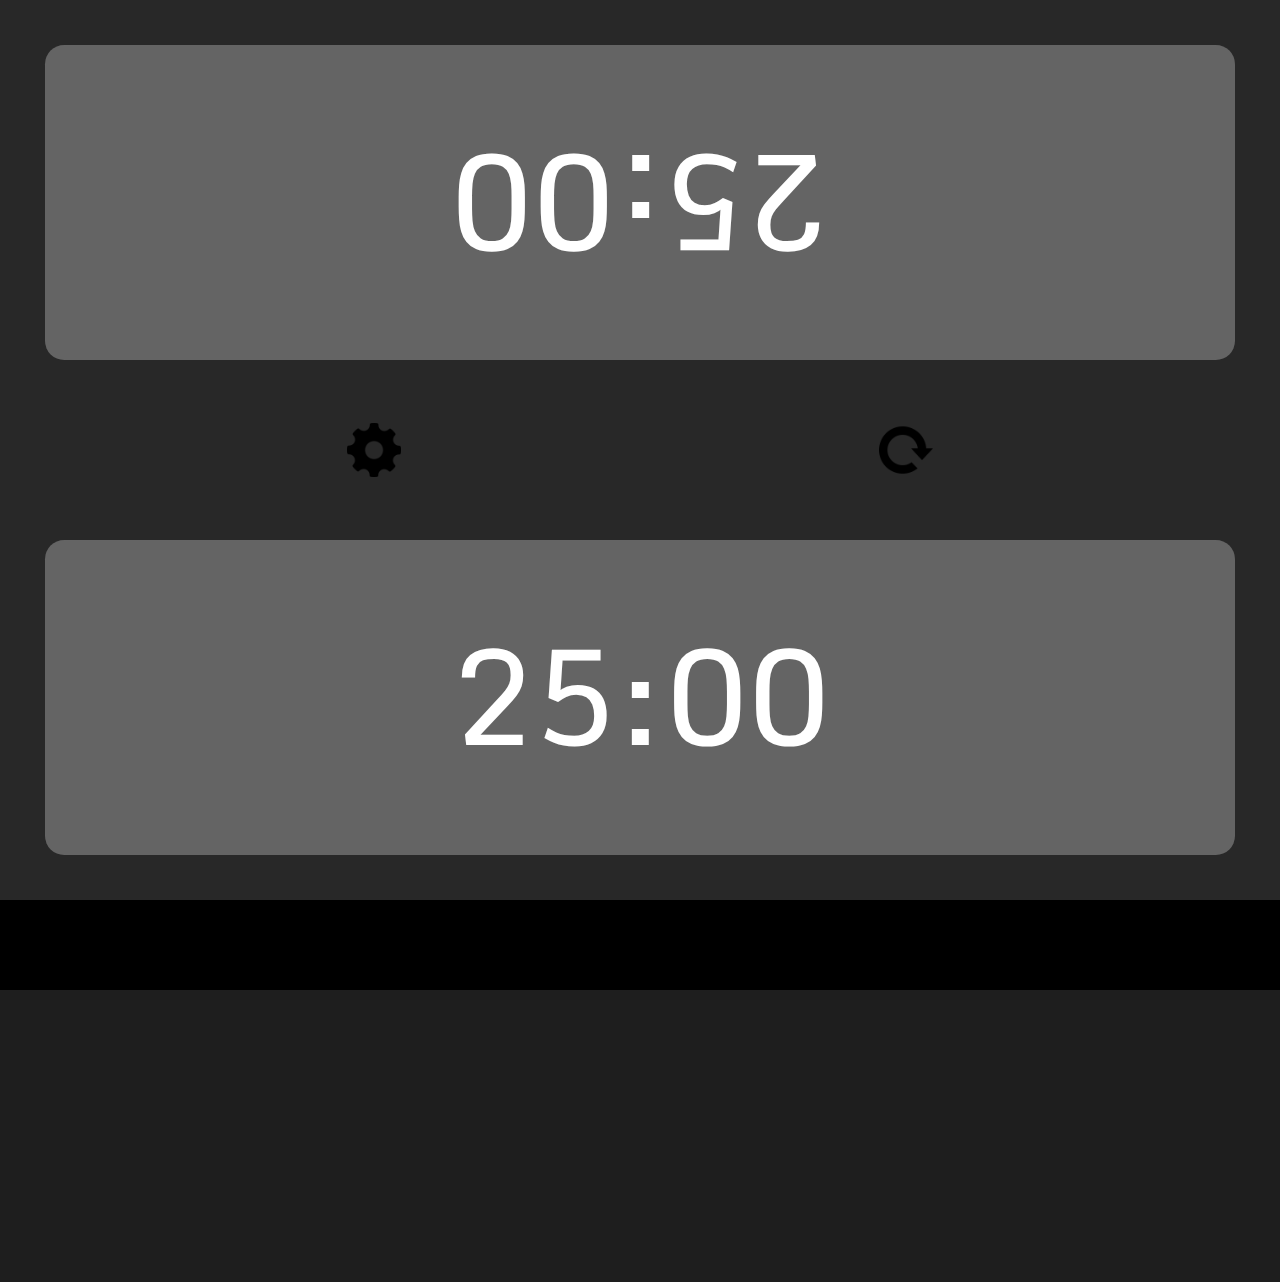
==== www/index.html @ 9bd768b3 "test" ====
<!DOCTYPE html>
<!--
 
-->
<html>
    <head>
        <meta charset="utf-8" />
        <meta name="format-detection" content="telephone=no" />
        <meta name="msapplication-tap-highlight" content="no" />
        <!-- WARNING: for iOS 7, remove the width=device-width and height=device-height attributes. See https://issues.apache.org/jira/browse/CB-4323 -->
        <meta name="viewport" content="user-scalable=no, initial-scale=1, maximum-scale=1, minimum-scale=1, width=device-width, height=device-height, target-densitydpi=device-dpi" />
        
        <!-- Fonts -->
        <link href='css/fonts.css' rel='stylesheet' type='text/css' />
        
        <!-- Stylesheets -->
        <link rel="stylesheet" type="text/css" href="css/index.css" />
        
        <!-- Jquery -->
        <script src="js/jquery-1.11.1.js"></script>
        <script src="js/jquery-ui-1.11.4.js"></script>

        <title>TSDC: Draft Registrator</title>
        
        <title>Slanfans testing</title>
    </head>
    <body>
        
        <input type="hidden" id="card-id" />
        
        <div class="start-input">
            <div class="data players">
                <p>Number of players?</p>
                <table>
                    <tbody>
                        <tr>
                            <td>
                                <div class="btn Minus">-</div>
                            </td>
                            <td>
                                <div class="number" id="settingPlayers">8</div>
                            </td>
                            <td>
                                <div class="btn Plus">+</div>
                            </td>
                        </tr>
                    </tbody>
                </table>
            </div>
            <div class="data boosters">
                <p>Number of booster?</p>
                <table>
                    <tbody>
                        <tr>
                            <td>
                                <div class="btn Minus">-</div>
                            </td>
                            <td>
                                <div class="number" id="settingPacks">3</div>
                            </td>
                            <td>
                                <div class="btn Plus">+</div>
                            </td>
                        </tr>
                    </tbody>
                </table>
            </div>
            <div class="data cards">
                <p>Number of card in boosters?</p>
                <table>
                    <tbody>
                        <tr>
                            <td>
                                <div class="btn Minus">-</div>
                            </td>
                            <td>
                                <div class="number" id="settingCards">15</div>
                            </td>
                            <td>
                                <div class="btn Plus">+</div>
                            </td>
                        </tr>
                    </tbody>
                </table>
            </div>
            <div class="data start">
                <div id="btnStart">start registration</div> 
            </div>
        </div>
        
        <div class="action-container">
            <div class="action-left">
                
            </div>
            <div class="action-middle">
                <div class="btnAction">
                    <img src="img/icon-view.png" />
                    <p>
                        current pack
                    </p>
                </div>
                <div class="btnAction">
                    <img src="img/icon-list.png" />
                    <p>
                        earlier packs
                    </p>
                </div>
                <div class="btnAction">
                    <img src="img/icon-new.png" />
                    <p>
                        new draft
                    </p>
                </div>
                <div class="btnAction">
                    <img src="img/icon-history.png" />
                    <p>
                        history
                    </p>
                </div>
                <div class="btnAction">
                    <img src="img/icon-home.png" />
                    <p>
                        home
                    </p>
                </div>
            </div>
            <div class="action-right">
                
            </div>
        </div>
        <div class="info-container">
            <div class="pick-info" id="pick-info">Pack 1 - Card 1</div>
            <div class="card-number-viewer" id="card-number"># 000</div>
            <div class="auto-card-name" id="card-name">Please enter card id</div>
        </div>
        
        <div class="keypad-container">
            <table class="keypad">
                <tr>
                    <td class="numpad">1</td>
                    <td class="numpad">2</td>
                    <td class="numpad">3</td>
                </tr>
                <tr>
                    <td class="numpad">4</td>
                    <td class="numpad">5</td>
                    <td class="numpad">6</td>
                </tr>
                <tr>
                    <td class="numpad">7</td>
                    <td class="numpad">8</td>
                    <td class="numpad">9</td>
                </tr>
                <tr>
                    <td class="clear">cl</td>
                    <td class="numpad">0</td>
                    <td class="add">add</td>
                </tr>
            </table>
        </div>
      
        <div class="booster-viewer">
          <div class="booster-header" id="booster-header"></div>
          <div class="card-list-container">
              <ol class="card-list" id="booster">
                  
              </ol>
          </div>
        </div>
      
        <div class="output-container">
          <table id="output-table" width="100%">
              <tbody>
                  <tr class="header">
                      <td>Pack</td>
                      <td>Card</td>
                      <td>ID</td>
                      <td>Name</td>
                      <td>Picked</td>
                  </tr>
              </tbody>
          </table>
        </div>
        
        <div class="app">
            <div class="btnChessClock Flipped">
                <p>
                    <span class="m">25</span>:<span class="s">00</span>
                </p>
            </div>
            <div class="menuChessClock">
                <img src="img/icon-settings.png" data-action="settings" />
                <img src="img/icon-pause.png" data-action="pause" class="btnHidden" id="btnPause" />
                <img src="img/icon-reset.png" data-action="reset" />
            </div>
            <div class="btnChessClock">
                <p>
                    <span class="m">25</span>:<span class="s">00</span>
                </p>
            </div>
        </div>
        
        
        
        <!-- NOTHING BELOW THIS LINE! -->
        <script type="text/javascript" src="phonegap.js"></script>
        <!--<script type="text/javascript" src="js/scripts.js"></script>-->
        <script type="text/javascript" src="js/appChessClock.js"></script>
    </body>
</html>
---- www/css/fonts.css ----
@font-face {
    font-family: "Inconsolata-Bold";
    src: url(fonts/Inconsolata-Bold.ttf);
    
    font-family: "Inconsolata-Regular";
    src: url(fonts/Inconsolata-Regular.ttf);
    
    font-family: "Monda-Bold";
    src: url(fonts/Monda-Bold.ttf);
    
}
---- www/css/index.css ----
@import url(http://fonts.googleapis.com/css?family=Playfair+Display|Poiret+One|Monda|Ubuntu+Condensed|Inconsolata|Pathway+Gothic+One|Voltaire|Montserrat|Roboto+Condensed);
/* 
http://www.google.com/fonts#UsePlace:use/Collection:Playfair+Display|Poiret+One|Monda|Ubuntu+Condensed|Inconsolata|Pathway+Gothic+One|Voltaire|Montserrat|Roboto+Condensed
*/
body {
    -webkit-touch-callout: none;                /* prevent callout to copy image, etc when tap to hold */
    -webkit-text-size-adjust: none;             /* prevent webkit from resizing text to fit */
    -webkit-user-select: none;                  /* prevent copy paste, to allow, change 'none' to 'text' */
    
    background-image: url('../img/bg_brown.jpg');
    -webkit-background-size: cover;
    -moz-background-size: cover;
    -o-background-size: cover;
    background-size: cover;
    overflow: hidden;
}
.app {
    position: fixed;
    top: 0;
    left: 0;
    bottom: 0;
    right: 0;
    background-color: rgba(40,40,40,1);
    text-transform: uppercase;
    font-size: 3vh;
    color: white;
    text-align: center;
    font-family: Monda;
}
.start-input {
    position: fixed;
    top: 0;
    left: 0;
    bottom: 0;
    right: 0;
    background-color: rgba(0,0,0,0.6);
    text-transform: uppercase;
    font-size: 3vh;
    color: white;
    text-align: center;
    font-family: Monda;
}
.start-input .data {
    height: 20vh;
    width: 100vw;
    margin-top: 5vh;
}
.start-input table {
    width: 90vw;
    margin-left: 5vw;
    margin-right: 5vw;
}
.btn {
    height: 10vh;
    width: 30vw;
    background-color: rgba(200,200,200,0.5);
    border: 1px solid rgba(0,0,0,0.4);
    line-height: 8vh;
    font-size: 12vh;
    color: black;
}
.btn:active {
    background-color: rgba(0,0,0,0.5);
    color: white;
}
.start-input table td {
    width: 30vw;
}

.number {
    height: 10vh;
    width: 30vw;   
    line-height: 10vh;
    font-size: 8vh;
}
#btnStart {
    height: 15vh;
    width: 80vw;
    margin-left: 10vw;
    margin-right: 10vw;
    background-color: rgba(20,100,20,0.4);
    line-height: 15vh;
    border: 1px solid rgba(10,50,10,0.8);
}
#btnStart:active {
    background-color: rgba(20,100,20,0.6);
}

.info-container {
    position: fixed;
    top: -15vh;
    left: 0;
    right: 0;
    height: 15vh;
    overflow: hidden;
}
.pick-info {
    font-family: Voltaire;
    position: absolute;
    top: 0;
    left: 0;
    right: 0;
    height: 5vh;
    display: inline-block;
    width: 100%;
    text-transform: uppercase;
    text-align: center;
    line-height: 6vh;
    font-size: 3vh;
    color: white;
    background-color: rgba(0,0,0,0.4);
}
.card-number-viewer {
    font-family: Monda;
    position: absolute;
    left: 0;
    right: 0;
    top: 5vh;
    height: 5vh;
    display: inline-block;
    width: 100vw;
    text-transform: uppercase;
    text-align: center;
    line-height: 5vh;
    font-size: 3vh;
    color: white;
    background-color: rgba(0,0,0,0.4);
}
.auto-card-name {
    font-family: Voltaire;
    position: absolute;
    left: 0;
    right: 0;
    top: 10vh;
    height: 5vh;
    display: inline-block;
    width: 100vw;
    text-transform: uppercase;
    text-align: center;
    line-height: 5vh;
    font-size: 3vh;
    color: white;
    background-color: rgba(0,0,0,0.4);
}
.keypad-container {
    position: absolute;
    left: 0;
    right: 0;
    top: 100vh;
    bottom: 0;
    background-color: rgba(0,0,0,0.4);
}
.keypad {
    font-family: Monda;
    margin-left: 5vw;
    margin-right: 5vw;
    margin-top: 5vw;
    margin-bottom: 5vw;
    width: 90vw;
    border-spacing: 2px;
}
.keypad td {
    background-color: rgba(200,200,200,0.5);
    cursor: pointer;
    font-size: 5vh;
    border: 1px solid rgba(0,0,0,0.4);
    text-align: center;
    text-transform: uppercase;
    width: 30vw;
}
.keypad td:active {
    background-color: rgba(0,0,0,0.5);
    color: white;
}
.keypad .clear {
    background-color: rgba(255,200,200,0.7);
    font-weight: 800;
}
.keypad .add {
    background-color: rgba(200,255,200,0.7);
    font-weight: 800;
}
.booster-viewer {
    position: fixed;
    z-index: 10;
    top: 100%;
    left: 0;
    right: 0;
    height: 100vh;
    background-color: black;
    background-color: rgba(30,30,30,1);
}
.booster-header {
    position: absolute;
    top: 0;
    left: 0;
    right: 0;
    height: 10vh;
    background-color: black;
    color: white;
    font-family: Voltaire;
    font-size: 5vh;
    line-height: 10vh;
    text-align: center;
}
.card-list-container {
    position: absolute;
    left: 0;
    right: 0;
    top: 10vh;
    bottom: 0;
    height: auto;
    margin-left: 5vw;
    margin-right: 5vw;
    overflow: scroll;
}
.card-list {
    padding: 0;
    color: white;
}
.card-list li {
    display: inline-block;
    position: relative;
    width: 90vw;
    height: 6vh;
    text-align: left;
    line-height: 8vh;
    border-bottom: 1px solid rgba(255,255,255,0.4);
    margin-bottom: 2px;
    text-transform: uppercase;
    font-size: 2.5vh;
}
.pick-selector {
    text-transform: uppercase;
    position: absolute;
    font-size: 2vh;
    float: right;
    background-color: green;
    background-color: rgba(50,100,50,1);
    border-radius: 5px;
    color: white;
    top: 0.5vh;
    right: 0.5vh;
    bottom: 0.5vh;
    line-height: 4.5vh;
    padding: 0.5vh;
}
.output-container {
    position: fixed;
    z-index: 1000;
    top: 0;
    bottom: 0;
    left: 0;
    right: 0;
    background-color: white;
    color: black;
    display: none;
}
table {
    border-spacing: 0;
}
.header {
    font-size: 3vh;
    font-family: Monda;
}
.header td {
    background-color: black;
    color: white;
}
.even td {
    font-size: 2vh;
    font-family: Monda;
    background-color: rgba(200,200,200,1);
    border-bottom: 1px solid #666666;
}
.odd td {
    font-size: 2vh;
    font-family: Monda;
    border-bottom: 1px solid #666666;
}

.action-container {
    display: none;
    position: absolute;
    top: 17.5vh;
    left: 0;
    right: 0;
    height: 25vh;
    background-color: rgba(0,0,0,0.2);
    border-top: solid 0.2vh rgba(0,0,0,0.1);
    border-bottom: solid 0.2vh rgba(255,255,255,0.1);
}
.action-right {
    background-image: url('../img/icon-right.png');
    float: right;
    width: 20vw;
    height: 15vh;
    background-size: cover;
    position: relative;
    display: inline-block;
    margin-top: 5vh;
    margin-right: 2vw;
    opacity: 0.1;
}
.action-left {
    background-image: url('../img/icon-left.png');
    float: left;
    width: 20vw;
    height: 15vh;
    background-size: cover;
    position: relative;
    display: inline-block;
    margin-top: 5vh;
    margin-left: -4.7vw;
    opacity: 0.1;
}
.action-middle {
    position: absolute;
    left: 0;
    right: 0;
    height: 25vh;
    white-space: nowrap;
    overflow-y: hidden;
    overflow-x: scroll;
    -webkit-overflow-scrolling: touch;
}
.btnAction {
    display: inline-block;
    height: 25vh;
    width: 100vw;
    text-align: center;
    margin-right: -60vw;
}
.btnAction img {
    width: 16vw;
    padding: 5vh;
    -webkit-filter: drop-shadow(0px 0px 20px rgba(255,255,255,1));
    filter: url(shadow.svg#drop-shadow);
    opacity: 0.5;
}
.btnAction p {
  text-transform: uppercase;
  font-family: Monda;
  margin-top: -3vh;
  opacity: 0.5;
}
.action-middle::-webkit-scrollbar { 
    display: none; 
}






.btnChessClock {
    background-color: rgba(100,100,100,1);
    position: relative;
    margin: 5vh;
    border-radius: 1.5vw;
    height: 35vh;
    cursor: pointer;
}

.btnChessClock p {
    position: absolute;
    width: 100%;
    height: 80%;
    text-align: center;
    font-size: 15vh;
    margin: 0;
    line-height: 34vh;
}
.Flipped {
    -webkit-transform: rotate(180deg);     /* Chrome and other webkit browsers */
    -moz-transform: rotate(180deg);        /* FF */
    -o-transform: rotate(180deg);          /* Opera */
    -ms-transform: rotate(180deg);         /* IE9 */
    transform: rotate(180deg);             /* W3C compliant browsers */

}

.menuChessClock {
    position: relative;
    height: 10vh;
}

.menuChessClock img {
    height: 6vh;
    margin-left: 8vw;
    margin-right: 8vw;
    margin-top: 2vh;
    margin-bottom: 2vh;
}

.menuChessClock img:active {
    -webkit-mask-image:-webkit-linear-gradient(top, rgba(0, 0, 0,.4), rgba(0, 0, 0,.4));
}

.btnHidden {
    -webkit-mask-image:-webkit-linear-gradient(top, rgba(0, 0, 0,.0), rgba(0, 0, 0,.0));
}
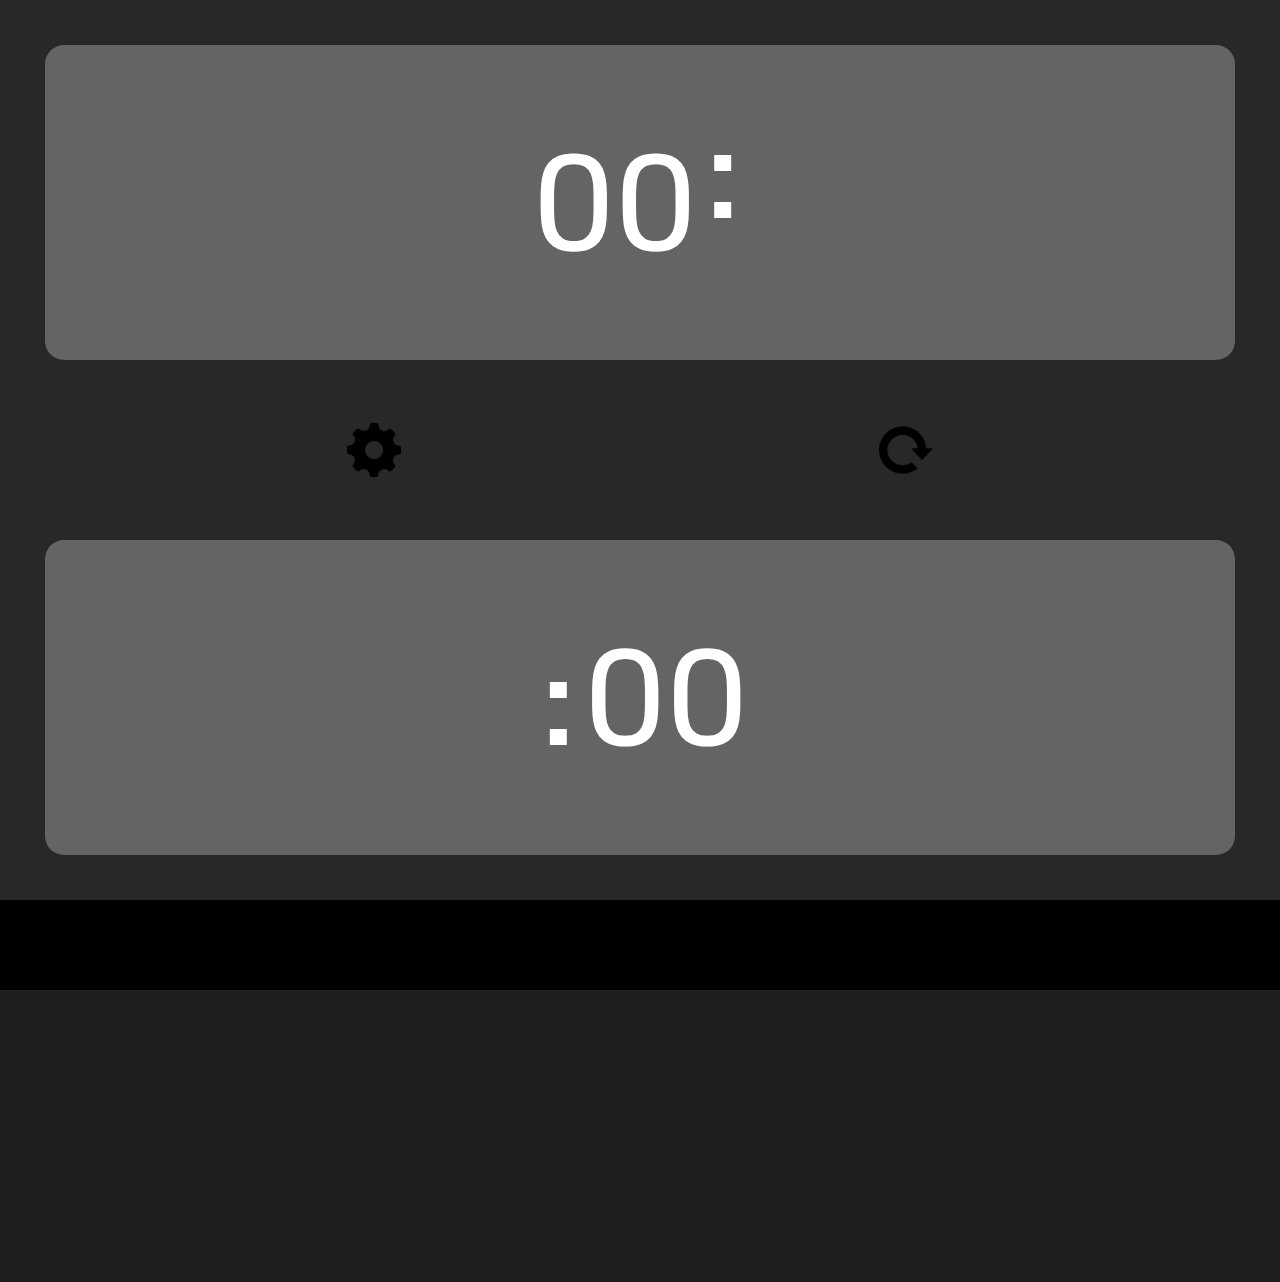
==== commit 806fb19a: "Update" ====
--- a/www/index.html
+++ b/www/index.html
@@ -182,10 +182,10 @@
           </table>
         </div>
         
-        <div class="app">
-            <div class="btnChessClock Flipped">
+        <div class="app" id="chessClock">
+            <div class="btnChessClock btnActive Flipped">
                 <p>
-                    <span class="m">25</span>:<span class="s">00</span>
+                    <span class="m" id="mins">25</span>:<span class="s" id="secs">00</span>
                 </p>
             </div>
             <div class="menuChessClock">
@@ -193,10 +193,21 @@
                 <img src="img/icon-pause.png" data-action="pause" class="btnHidden" id="btnPause" />
                 <img src="img/icon-reset.png" data-action="reset" />
             </div>
-            <div class="btnChessClock">
+            <div class="btnChessClock btnActive">
                 <p>
-                    <span class="m">25</span>:<span class="s">00</span>
+                    <span class="m" id="mins">25</span>:<span class="s" id="secs">00</span>
                 </p>
+            </div>
+            <div class="settingsPanel">
+                <div class="title">settings</div>
+                <div class="content">
+                    <img src="img/icon-settings.png" />
+                    <div class="lblSettingsTime minutes" id="timerMin">25</div>
+                    <input type="range" min="0" max="60" class="btnSettingsMin" onchange="updateMin(this.value)" id="minSlider" />
+                    <div class="lblSettingsTime seconds" id="timerSec">2</div>
+                    <input type="range" min="0" max="10" class="btnSettingsSec" onchange="updateSec(this.value)" id="secSlider" />
+                    <div class="btnSaveSettings">save</div>
+                </div>
             </div>
         </div>
         
--- a/www/css/index.css
+++ b/www/css/index.css
@@ -354,12 +354,19 @@
 
 
 .btnChessClock {
-    background-color: rgba(100,100,100,1);
+    background-color: #646464;
     position: relative;
     margin: 5vh;
     border-radius: 1.5vw;
     height: 35vh;
     cursor: pointer;
+}
+.btnChessClock:active {
+    background-image: radial-gradient(center center, circle cover, #FFE3B3, #FFA200);
+    background-image: -o-radial-gradient(center center, circle cover, #FFE3B3, #FFA200);
+    background-image: -ms-radial-gradient(center center, circle cover, #FFE3B3, #FFA200);
+    background-image: -moz-radial-gradient(center center, circle cover, #FFE3B3, #FFA200);
+    background-image: -webkit-radial-gradient(center center, circle cover, #FFE3B3, #FFA200);
 }
 
 .btnChessClock p {
@@ -399,4 +406,172 @@
 
 .btnHidden {
     -webkit-mask-image:-webkit-linear-gradient(top, rgba(0, 0, 0,.0), rgba(0, 0, 0,.0));
+}
+
+.settingsPanel {
+    position: absolute;
+    z-index: 10;
+    top: 100vh;
+    left: 0;
+    right: 0;
+    height: 80vh;
+    background-color: rgb(210, 210, 210);
+}
+
+.settingsPanel .title {
+    font-size: 6vh;
+    text-transform: uppercase;
+    color: black;
+    background-color: #8F8F8F;
+    border-bottom: 1px solid #818181;
+    border-top: 1px solid #818181;
+    height: 10vh;
+}
+.settingsPanel .content img {
+    position: absolute;
+    top: 15vh;
+    width: 80vw;
+    height: 80vw;
+    left: 10vw;
+    -webkit-mask-image:-webkit-linear-gradient(top, rgba(0, 0, 0,.05), rgba(0, 0, 0,.05));
+}
+
+.btnSaveSettings {
+    font-size: 5vh;
+    text-transform: uppercase;
+    color: black;
+    position: absolute;
+    bottom: 0;
+    left: 0;
+    right: 0;
+    height: 8vh;
+    width: 90vw;
+    margin-top: 2vh;
+    margin-bottom: 2vh;
+    margin-left: 5vw;
+    margin-right: 5vw;
+    background-color: #FFA200;
+    border-radius: 1vw;
+}
+
+.btnSaveSettings:active {
+    background-color: #DA8B04;
+}
+
+.btnSettingsMin {
+    position: absolute;
+    top: 30vh;
+    left: 0;
+    margin-left: 5vw;
+}
+.btnSettingsSec {
+    position: absolute;
+    top: 50vh;
+    left: 0;
+    margin-left: 5vw;
+}
+.lblSettingsTime {
+    position: absolute;
+    text-align: center;
+    width: 90vw;
+    font-size: 8vh;
+    margin-left: 5vw;
+    color: black;
+}
+.lblSettingsTime.minutes {
+    top: 18vh;
+}
+.lblSettingsTime.seconds {
+    top: 38vh;
+}
+
+/* SLIDER STYLE */
+input[type=range] {
+    -webkit-appearance: none;
+    background: rgba(0,0,0,0);
+    width: 90vw;
+}
+input[type=range]:focus {
+    outline: none;
+}
+/* Slider */
+input[type=range]::-webkit-slider-runnable-track {
+    height: 10vw;
+    cursor: pointer;
+    animate: 0.2s;
+    background: rgba(0,0,0,0.4);
+    border-radius: 10vw;
+    padding: 0.5vw;
+}
+/* Thumb */
+input[type=range]::-webkit-slider-thumb {
+    border: 0.2vh solid rgb(120,120,120);
+    height: 9vw;
+    width: 9vw;
+    border-radius: 9vw;
+    background: -webkit-radial-gradient(rgb(220,220,220), rgb(200,200,200), rgb(160,160,160));
+    cursor: pointer;
+    -webkit-appearance: none;
+}
+input[type=range]:focus::-webkit-slider-runnable-track {
+    background: rgba(0,0,0,0.4);
+}
+
+
+/* Mozilla + IE */
+input[type=range]::-moz-range-track {
+    width: 100%;
+    height: 8.4px;
+    cursor: pointer;
+    animate: 0.2s;
+    box-shadow: 1px 1px 1px #000000, 0px 0px 1px #0d0d0d;
+    background: #3071a9;
+    border-radius: 1.3px;
+    border: 0.2px solid #010101;
+}
+input[type=range]::-moz-range-thumb {
+    box-shadow: 1px 1px 1px #000000, 0px 0px 1px #0d0d0d;
+    border: 1px solid #000000;
+    height: 36px;
+    width: 16px;
+    border-radius: 3px;
+    background: #ffffff;
+    cursor: pointer;
+}
+input[type=range]::-ms-track {
+    width: 100%;
+    height: 8.4px;
+    cursor: pointer;
+    animate: 0.2s;
+    background: transparent;
+    border-color: transparent;
+    border-width: 16px 0;
+    color: transparent;
+}
+input[type=range]::-ms-fill-lower {
+    background: #2a6495;
+    border: 0.2px solid #010101;
+    border-radius: 2.6px;
+    box-shadow: 1px 1px 1px #000000, 0px 0px 1px #0d0d0d;
+}
+input[type=range]::-ms-fill-upper {
+    background: #3071a9;
+    border: 0.2px solid #010101;
+    border-radius: 2.6px;
+    box-shadow: 1px 1px 1px #000000, 0px 0px 1px #0d0d0d;
+}
+input[type=range]::-ms-thumb {
+    box-shadow: 1px 1px 1px #000000, 0px 0px 1px #0d0d0d;
+    border: 1px solid #000000;
+    height: 36px;
+    width: 16px;
+    border-radius: 3px;
+    background: #ffffff;
+    cursor: pointer;
+}
+input[type=range]:focus::-ms-fill-lower {
+    background: #3071a9;
+}
+input[type=range]:focus::-ms-fill-upper {
+    background: #367ebd;
 }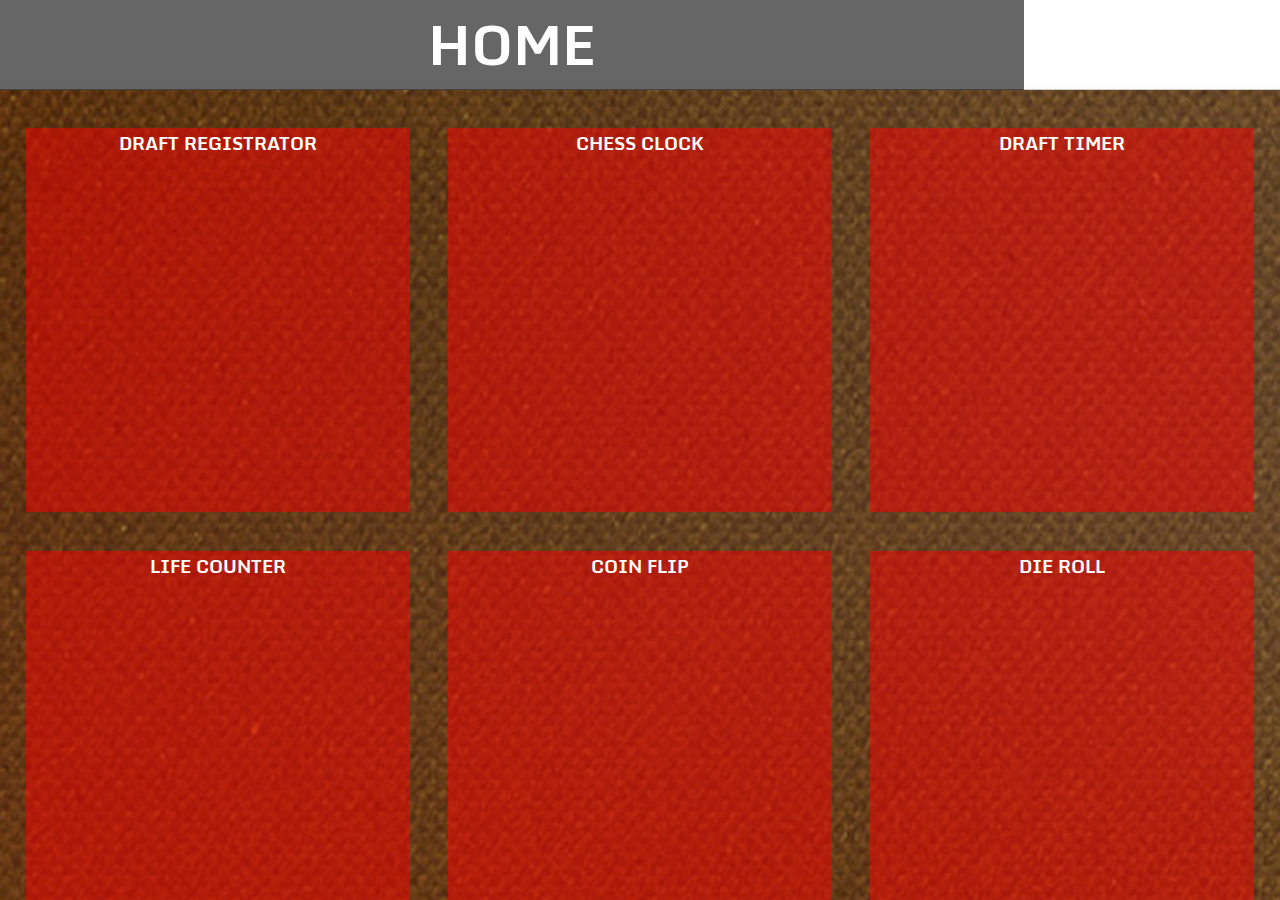
==== commit b1bc68a8: "update" ====
--- a/www/index.html
+++ b/www/index.html
@@ -23,165 +23,241 @@
         <title>TSDC: Draft Registrator</title>
         
         <title>Slanfans testing</title>
+        
+        <script type="text/javascript" src="js/html2canvas.js"></script>
+        <script type="text/javascript" src="js/stackblur.js"></script>
+        
+        <script>
+            $(function () {
+                html2canvas($("body"), {
+                    onrendered: function (canvas) {
+                        $(".blurheader").append(canvas);
+                        $("canvas").attr("id", "canvas");
+                        stackBlurCanvasRGB(
+                            'canvas',
+                        0,
+                        0,
+                        $("canvas").width(),
+                        $("canvas").height(),
+                        10);
+                    }
+                });
+                vv = setTimeout(function () {
+                    $("header").show();
+                    clearTimeout(vv);
+                }, 200);
+            });
+            
+            $(window).scroll(function () {
+                $("canvas").css(
+                    "-webkit-transform",
+                    "translatey(-" + $(window).scrollTop() + "px)");
+            });
+            
+            window.onresize = function () {
+                $("canvas").width($(window).width());
+            };
+            
+            $(document).bind('touchmove', function () {
+                $("canvas").css(
+                    "-webkit-transform",
+                    "translatey(-" + $(window).scrollTop() + "px)");
+            });
+            
+            $(document).bind('touchend', function () {
+                $("canvas").css(
+                    "-webkit-transform",
+                    "translatey(-" + $(window).scrollTop() + "px)");
+            });
+        </script>
     </head>
     <body>
         
         <input type="hidden" id="card-id" />
-        
-        <div class="start-input">
-            <div class="data players">
-                <p>Number of players?</p>
-                <table>
-                    <tbody>
-                        <tr>
-                            <td>
-                                <div class="btn Minus">-</div>
-                            </td>
-                            <td>
-                                <div class="number" id="settingPlayers">8</div>
-                            </td>
-                            <td>
-                                <div class="btn Plus">+</div>
-                            </td>
-                        </tr>
-                    </tbody>
+        <section>
+            <div class="homeScreen">
+                <header>home</header>
+                <div class="blurheader"></div>
+                
+                <div class="homeApps">
+                    <div class="homeAppBtn" id="btnDraftRef">draft registrator</div>
+                    <div class="homeAppBtn" id="btnChessClock">chess clock</div>
+                    <div class="homeAppBtn" id="btnDraftTimer">draft timer</div>
+                    <div class="homeAppBtn" id="btnLifeCounter">life counter</div>
+                    <div class="homeAppBtn" id="btnCoinFlip">coin flip</div>
+                    <div class="homeAppBtn" id="btnDieRoll">die roll</div>
+                    <div class="homeAppBtn" id="btnRuleQuery">rule query</div>
+                    <div class="homeAppBtn" id="btnCardQuery">card query</div>
+                    <div class="homeAppBtn" id="btnNotes">notes</div>
+                    
+                    <div class="homeAppBtn" id="btnDraftRef"></div>
+                    <div class="homeAppBtn" id="btnChessClock"></div>
+                    <div class="homeAppBtn" id="btnDraftTimer"></div>
+                    <div class="homeAppBtn" id="btnLifeCounter"></div>
+                    <div class="homeAppBtn" id="btnCoinFlip"></div>
+                    <div class="homeAppBtn" id="btnDieRoll"></div>
+                    <div class="homeAppBtn" id="btnRuleQuery"></div>
+                    <div class="homeAppBtn" id="btnCardQuery"></div>
+                    <div class="homeAppBtn" id="btnNotes"></div>
+                </div>
+            </div>
+        </section>
+        <div class="app" id="draftReg">
+            <div class="start-input">
+                <div class="data players">
+                    <p>Number of players?</p>
+                    <table>
+                        <tbody>
+                            <tr>
+                                <td>
+                                    <div class="btn Minus">-</div>
+                                </td>
+                                <td>
+                                    <div class="number" id="settingPlayers">8</div>
+                                </td>
+                                <td>
+                                    <div class="btn Plus">+</div>
+                                </td>
+                            </tr>
+                        </tbody>
+                    </table>
+                </div>
+                <div class="data boosters">
+                    <p>Number of booster?</p>
+                    <table>
+                        <tbody>
+                            <tr>
+                                <td>
+                                    <div class="btn Minus">-</div>
+                                </td>
+                                <td>
+                                    <div class="number" id="settingPacks">3</div>
+                                </td>
+                                <td>
+                                    <div class="btn Plus">+</div>
+                                </td>
+                            </tr>
+                        </tbody>
+                    </table>
+                </div>
+                <div class="data cards">
+                    <p>Number of card in boosters?</p>
+                    <table>
+                        <tbody>
+                            <tr>
+                                <td>
+                                    <div class="btn Minus">-</div>
+                                </td>
+                                <td>
+                                    <div class="number" id="settingCards">15</div>
+                                </td>
+                                <td>
+                                    <div class="btn Plus">+</div>
+                                </td>
+                            </tr>
+                        </tbody>
+                    </table>
+                </div>
+                <div class="data start">
+                    <div id="btnStart">start registration</div> 
+                </div>
+            </div>
+            
+            <div class="action-container">
+                <div class="action-left">
+                    
+                </div>
+                <div class="action-middle">
+                    <div class="btnAction">
+                        <img src="img/icon-view.png" />
+                        <p>
+                            current pack
+                        </p>
+                    </div>
+                    <div class="btnAction">
+                        <img src="img/icon-list.png" />
+                        <p>
+                            earlier packs
+                        </p>
+                    </div>
+                    <div class="btnAction">
+                        <img src="img/icon-new.png" />
+                        <p>
+                            new draft
+                        </p>
+                    </div>
+                    <div class="btnAction">
+                        <img src="img/icon-history.png" />
+                        <p>
+                            history
+                        </p>
+                    </div>
+                    <div class="btnAction">
+                        <img src="img/icon-home.png" />
+                        <p>
+                            home
+                        </p>
+                    </div>
+                </div>
+                <div class="action-right">
+                    
+                </div>
+            </div>
+            <div class="info-container">
+                <div class="pick-info" id="pick-info">Pack 1 - Card 1</div>
+                <div class="card-number-viewer" id="card-number"># 000</div>
+                <div class="auto-card-name" id="card-name">Please enter card id</div>
+            </div>
+            
+            <div class="keypad-container">
+                <table class="keypad">
+                    <tr>
+                        <td class="numpad">1</td>
+                        <td class="numpad">2</td>
+                        <td class="numpad">3</td>
+                    </tr>
+                    <tr>
+                        <td class="numpad">4</td>
+                        <td class="numpad">5</td>
+                        <td class="numpad">6</td>
+                    </tr>
+                    <tr>
+                        <td class="numpad">7</td>
+                        <td class="numpad">8</td>
+                        <td class="numpad">9</td>
+                    </tr>
+                    <tr>
+                        <td class="clear">cl</td>
+                        <td class="numpad">0</td>
+                        <td class="add">add</td>
+                    </tr>
                 </table>
             </div>
-            <div class="data boosters">
-                <p>Number of booster?</p>
-                <table>
-                    <tbody>
-                        <tr>
-                            <td>
-                                <div class="btn Minus">-</div>
-                            </td>
-                            <td>
-                                <div class="number" id="settingPacks">3</div>
-                            </td>
-                            <td>
-                                <div class="btn Plus">+</div>
-                            </td>
-                        </tr>
-                    </tbody>
-                </table>
-            </div>
-            <div class="data cards">
-                <p>Number of card in boosters?</p>
-                <table>
-                    <tbody>
-                        <tr>
-                            <td>
-                                <div class="btn Minus">-</div>
-                            </td>
-                            <td>
-                                <div class="number" id="settingCards">15</div>
-                            </td>
-                            <td>
-                                <div class="btn Plus">+</div>
-                            </td>
-                        </tr>
-                    </tbody>
-                </table>
-            </div>
-            <div class="data start">
-                <div id="btnStart">start registration</div> 
-            </div>
-        </div>
-        
-        <div class="action-container">
-            <div class="action-left">
-                
-            </div>
-            <div class="action-middle">
-                <div class="btnAction">
-                    <img src="img/icon-view.png" />
-                    <p>
-                        current pack
-                    </p>
-                </div>
-                <div class="btnAction">
-                    <img src="img/icon-list.png" />
-                    <p>
-                        earlier packs
-                    </p>
-                </div>
-                <div class="btnAction">
-                    <img src="img/icon-new.png" />
-                    <p>
-                        new draft
-                    </p>
-                </div>
-                <div class="btnAction">
-                    <img src="img/icon-history.png" />
-                    <p>
-                        history
-                    </p>
-                </div>
-                <div class="btnAction">
-                    <img src="img/icon-home.png" />
-                    <p>
-                        home
-                    </p>
-                </div>
-            </div>
-            <div class="action-right">
-                
-            </div>
-        </div>
-        <div class="info-container">
-            <div class="pick-info" id="pick-info">Pack 1 - Card 1</div>
-            <div class="card-number-viewer" id="card-number"># 000</div>
-            <div class="auto-card-name" id="card-name">Please enter card id</div>
-        </div>
-        
-        <div class="keypad-container">
-            <table class="keypad">
-                <tr>
-                    <td class="numpad">1</td>
-                    <td class="numpad">2</td>
-                    <td class="numpad">3</td>
-                </tr>
-                <tr>
-                    <td class="numpad">4</td>
-                    <td class="numpad">5</td>
-                    <td class="numpad">6</td>
-                </tr>
-                <tr>
-                    <td class="numpad">7</td>
-                    <td class="numpad">8</td>
-                    <td class="numpad">9</td>
-                </tr>
-                <tr>
-                    <td class="clear">cl</td>
-                    <td class="numpad">0</td>
-                    <td class="add">add</td>
-                </tr>
-            </table>
-        </div>
-      
-        <div class="booster-viewer">
-          <div class="booster-header" id="booster-header"></div>
-          <div class="card-list-container">
-              <ol class="card-list" id="booster">
-                  
-              </ol>
-          </div>
-        </div>
-      
-        <div class="output-container">
-          <table id="output-table" width="100%">
-              <tbody>
-                  <tr class="header">
-                      <td>Pack</td>
-                      <td>Card</td>
-                      <td>ID</td>
-                      <td>Name</td>
-                      <td>Picked</td>
-                  </tr>
-              </tbody>
-          </table>
-        </div>
-        
+          
+            <div class="booster-viewer">
+              <div class="booster-header" id="booster-header"></div>
+              <div class="card-list-container">
+                  <ol class="card-list" id="booster">
+                      
+                  </ol>
+              </div>
+            </div>
+          
+            <div class="output-container">
+              <table id="output-table" width="100%">
+                  <tbody>
+                      <tr class="header">
+                          <td>Pack</td>
+                          <td>Card</td>
+                          <td>ID</td>
+                          <td>Name</td>
+                          <td>Picked</td>
+                      </tr>
+                  </tbody>
+              </table>
+            </div>
+        </div>   
+            
         <div class="app" id="chessClock">
             <div class="btnChessClock btnActive Flipped">
                 <p>
@@ -213,9 +289,10 @@
         
         
         
+        
         <!-- NOTHING BELOW THIS LINE! -->
         <script type="text/javascript" src="phonegap.js"></script>
-        <!--<script type="text/javascript" src="js/scripts.js"></script>-->
+        <script type="text/javascript" src="js/scripts.js"></script>
         <script type="text/javascript" src="js/appChessClock.js"></script>
     </body>
 </html>
--- a/www/css/index.css
+++ b/www/css/index.css
@@ -2,6 +2,14 @@
 /* 
 http://www.google.com/fonts#UsePlace:use/Collection:Playfair+Display|Poiret+One|Monda|Ubuntu+Condensed|Inconsolata|Pathway+Gothic+One|Voltaire|Montserrat|Roboto+Condensed
 */
+*, *:after, *:before {
+    -webkit-box-sizing: border-box;
+    -moz-box-sizing: border-box;
+    box-sizing: border-box;
+}
+::-webkit-scrollbar {
+    display: none; 
+}
 body {
     -webkit-touch-callout: none;                /* prevent callout to copy image, etc when tap to hold */
     -webkit-text-size-adjust: none;             /* prevent webkit from resizing text to fit */
@@ -14,11 +22,85 @@
     background-size: cover;
     overflow: hidden;
 }
+.homeHeader {
+    background-color: rgba(0,0,0,0.5);
+    height: 10vh;
+    position: absolute;
+    top: 0;
+    left: 0;
+    right: 0;
+    color: white;
+    text-transform: uppercase;
+    z-index: 10;
+    font-family: Monda-Bold;
+    text-align: center;
+    font-size: 6vh;
+}
+
+
+header, .blurheader {
+    background: rgba(0,0,0,0.6);
+    height: 10vh;
+    position: fixed;
+    width: 100%;
+    left: 0;
+    top: 0;
+    font-family: Monda-Bold;
+    font-size: 6vh;
+    color: white;
+    text-transform: uppercase;
+    border-bottom:1px solid rgba(0, 0, 0, .2);
+    z-index: 10000000000;
+}
+header {
+    text-align: center;
+    display: none;
+    max-width: 1024px;
+}
+.blurheader {
+    background: transparent;
+    overflow: hidden;
+    z-index: 10000;
+    background: #fff;
+    left: 0;
+}
+#canvas {
+    opacity:1;
+    z-index: 100;
+    position: absolute;
+    display: block;
+    top: 3px;
+}
+
+.homeAppBtn {
+    float: left;
+    width: 30vw;
+    height: 30vw;
+    margin-left: 2vw;
+    margin-right: 1vw;
+    margin-top: 3vw;
+    background-color: rgba(255,0,0,0.5);
+    text-align: center;
+    font-size: 2vh;
+    color: white;
+    text-transform: uppercase;
+    font-family: Monda-Bold;
+}
+
+.homeApps {
+    position: absolute;
+    padding-top: 10vh;
+    padding-bottom: 10vh;
+    top: 0;
+    left: 0;
+    right: 0;
+    bottom: 0;
+    overflow: auto;
+}
 .app {
     position: fixed;
-    top: 0;
-    left: 0;
-    bottom: 0;
+    top: 100vh;
+    left: 0;
     right: 0;
     background-color: rgba(40,40,40,1);
     text-transform: uppercase;
@@ -26,9 +108,10 @@
     color: white;
     text-align: center;
     font-family: Monda;
+    overflow: hidden;
 }
 .start-input {
-    position: fixed;
+    position: absolute;
     top: 0;
     left: 0;
     bottom: 0;
@@ -361,7 +444,7 @@
     height: 35vh;
     cursor: pointer;
 }
-.btnChessClock:active {
+.btnActive:active {
     background-image: radial-gradient(center center, circle cover, #FFE3B3, #FFA200);
     background-image: -o-radial-gradient(center center, circle cover, #FFE3B3, #FFA200);
     background-image: -ms-radial-gradient(center center, circle cover, #FFE3B3, #FFA200);
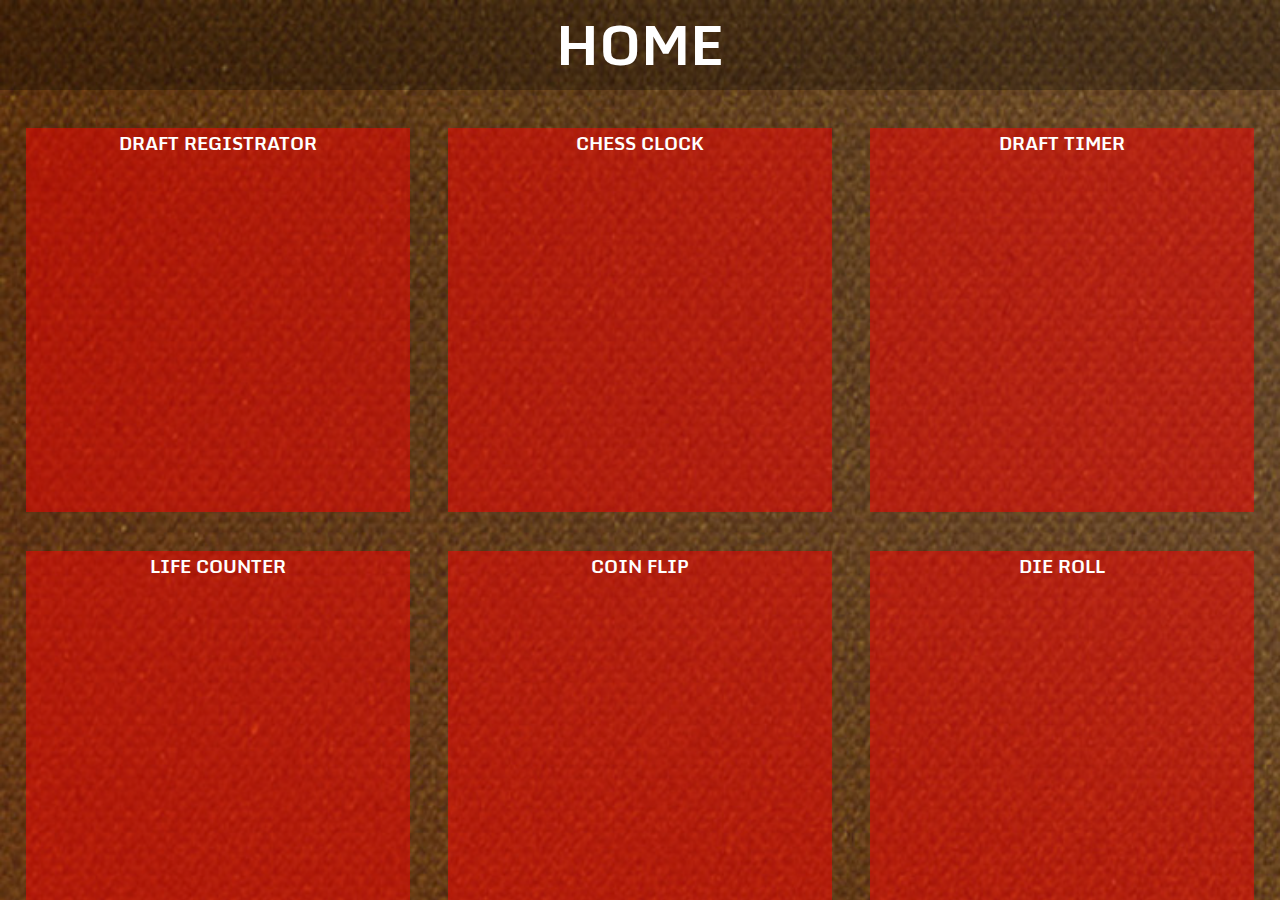
==== commit 6ed4c07f: "ud" ====
--- a/www/index.html
+++ b/www/index.html
@@ -23,85 +23,37 @@
         <title>TSDC: Draft Registrator</title>
         
         <title>Slanfans testing</title>
-        
-        <script type="text/javascript" src="js/html2canvas.js"></script>
-        <script type="text/javascript" src="js/stackblur.js"></script>
-        
-        <script>
-            $(function () {
-                html2canvas($("body"), {
-                    onrendered: function (canvas) {
-                        $(".blurheader").append(canvas);
-                        $("canvas").attr("id", "canvas");
-                        stackBlurCanvasRGB(
-                            'canvas',
-                        0,
-                        0,
-                        $("canvas").width(),
-                        $("canvas").height(),
-                        10);
-                    }
-                });
-                vv = setTimeout(function () {
-                    $("header").show();
-                    clearTimeout(vv);
-                }, 200);
-            });
-            
-            $(window).scroll(function () {
-                $("canvas").css(
-                    "-webkit-transform",
-                    "translatey(-" + $(window).scrollTop() + "px)");
-            });
-            
-            window.onresize = function () {
-                $("canvas").width($(window).width());
-            };
-            
-            $(document).bind('touchmove', function () {
-                $("canvas").css(
-                    "-webkit-transform",
-                    "translatey(-" + $(window).scrollTop() + "px)");
-            });
-            
-            $(document).bind('touchend', function () {
-                $("canvas").css(
-                    "-webkit-transform",
-                    "translatey(-" + $(window).scrollTop() + "px)");
-            });
-        </script>
     </head>
     <body>
         
         <input type="hidden" id="card-id" />
-        <section>
-            <div class="homeScreen">
-                <header>home</header>
-                <div class="blurheader"></div>
+        <section id="homeScreen">
+            <header>home</header>
+            <div class="blurheader"></div>
+            
+            <div class="homeApps">
+                <div class="homeAppBtn" id="btnDraftRef">draft registrator</div>
+                <div class="homeAppBtn" id="btnChessClock">chess clock</div>
+                <div class="homeAppBtn" id="btnDraftTimer">draft timer</div>
+                <div class="homeAppBtn" id="btnLifeCounter">life counter</div>
+                <div class="homeAppBtn" id="btnCoinFlip">coin flip</div>
+                <div class="homeAppBtn" id="btnDieRoll">die roll</div>
+                <div class="homeAppBtn" id="btnRuleQuery">rule query</div>
+                <div class="homeAppBtn" id="btnCardQuery">card query</div>
+                <div class="homeAppBtn" id="btnNotes">notes</div>
                 
-                <div class="homeApps">
-                    <div class="homeAppBtn" id="btnDraftRef">draft registrator</div>
-                    <div class="homeAppBtn" id="btnChessClock">chess clock</div>
-                    <div class="homeAppBtn" id="btnDraftTimer">draft timer</div>
-                    <div class="homeAppBtn" id="btnLifeCounter">life counter</div>
-                    <div class="homeAppBtn" id="btnCoinFlip">coin flip</div>
-                    <div class="homeAppBtn" id="btnDieRoll">die roll</div>
-                    <div class="homeAppBtn" id="btnRuleQuery">rule query</div>
-                    <div class="homeAppBtn" id="btnCardQuery">card query</div>
-                    <div class="homeAppBtn" id="btnNotes">notes</div>
-                    
-                    <div class="homeAppBtn" id="btnDraftRef"></div>
-                    <div class="homeAppBtn" id="btnChessClock"></div>
-                    <div class="homeAppBtn" id="btnDraftTimer"></div>
-                    <div class="homeAppBtn" id="btnLifeCounter"></div>
-                    <div class="homeAppBtn" id="btnCoinFlip"></div>
-                    <div class="homeAppBtn" id="btnDieRoll"></div>
-                    <div class="homeAppBtn" id="btnRuleQuery"></div>
-                    <div class="homeAppBtn" id="btnCardQuery"></div>
-                    <div class="homeAppBtn" id="btnNotes"></div>
-                </div>
+                <div class="homeAppBtn" id="btnDraftRef"></div>
+                <div class="homeAppBtn" id="btnChessClock"></div>
+                <div class="homeAppBtn" id="btnDraftTimer"></div>
+                <div class="homeAppBtn" id="btnLifeCounter"></div>
+                <div class="homeAppBtn" id="btnCoinFlip"></div>
+                <div class="homeAppBtn" id="btnDieRoll"></div>
+                <div class="homeAppBtn" id="btnRuleQuery"></div>
+                <div class="homeAppBtn" id="btnCardQuery"></div>
+                <div class="homeAppBtn" id="btnNotes"></div>
             </div>
         </section>
+        
         <div class="app" id="draftReg">
             <div class="start-input">
                 <div class="data players">
@@ -294,5 +246,56 @@
         <script type="text/javascript" src="phonegap.js"></script>
         <script type="text/javascript" src="js/scripts.js"></script>
         <script type="text/javascript" src="js/appChessClock.js"></script>
+        <script type="text/javascript" src="js/html2canvas.js"></script>
+        <script type="text/javascript" src="js/stackblur.js"></script>
+        
+        <script>
+            $(function () {
+                html2canvas($("body"), {
+                    background: undefined,
+                    onrendered: function (canvas) {
+                        $(".blurheader").append(canvas);
+                        $("canvas").attr("id", "canvas");
+                        stackBlurCanvasRGB(
+                            'canvas',
+                        0,
+                        0,
+                        $("canvas").width(),
+                        $("canvas").height(),
+                        14);
+                    }
+                });
+                vv = setTimeout(function () {
+                    $("header").show();
+                    clearTimeout(vv);
+                }, 200);
+            });
+            
+            window.onresize = function () {
+                $("canvas").width($(window).width());
+            };
+            
+            $(document).bind('touchmove', function () {
+                $("canvas").css(
+                    "-webkit-transform",
+                    "translatey(-" + $(window).scrollTop() + "px)");
+            });
+            
+            $(document).bind('touchend', function () {
+                $("canvas").css(
+                    "-webkit-transform",
+                    "translatey(-" + $(window).scrollTop() + "px)");
+            });
+            
+            $('.homeApps').on('scroll',function(){
+                console.log('Event Fired');
+                $("canvas").css(
+                        "-webkit-transform",
+                        "translatey(-" + $('.homeApps').scrollTop() + "px)");
+            });
+            
+            
+        </script>
+        
     </body>
 </html>
--- a/www/css/index.css
+++ b/www/css/index.css
@@ -39,7 +39,7 @@
 
 
 header, .blurheader {
-    background: rgba(0,0,0,0.6);
+    background: rgba(0,0,0,0.3);
     height: 10vh;
     position: fixed;
     width: 100%;
@@ -49,19 +49,17 @@
     font-size: 6vh;
     color: white;
     text-transform: uppercase;
-    border-bottom:1px solid rgba(0, 0, 0, .2);
     z-index: 10000000000;
 }
 header {
     text-align: center;
     display: none;
-    max-width: 1024px;
+    max-width: 100vw;
 }
 .blurheader {
     background: transparent;
     overflow: hidden;
     z-index: 10000;
-    background: #fff;
     left: 0;
 }
 #canvas {
@@ -96,6 +94,20 @@
     right: 0;
     bottom: 0;
     overflow: auto;
+}
+section {
+    background: transparent;
+    position: absolute;
+    top: 0;
+    left: 0;
+    right: 0;
+    bottom: 0;
+    text-transform: uppercase;
+    font-size: 3vh;
+    color: white;
+    text-align: center;
+    font-family: Monda;
+    overflow: hidden;
 }
 .app {
     position: fixed;
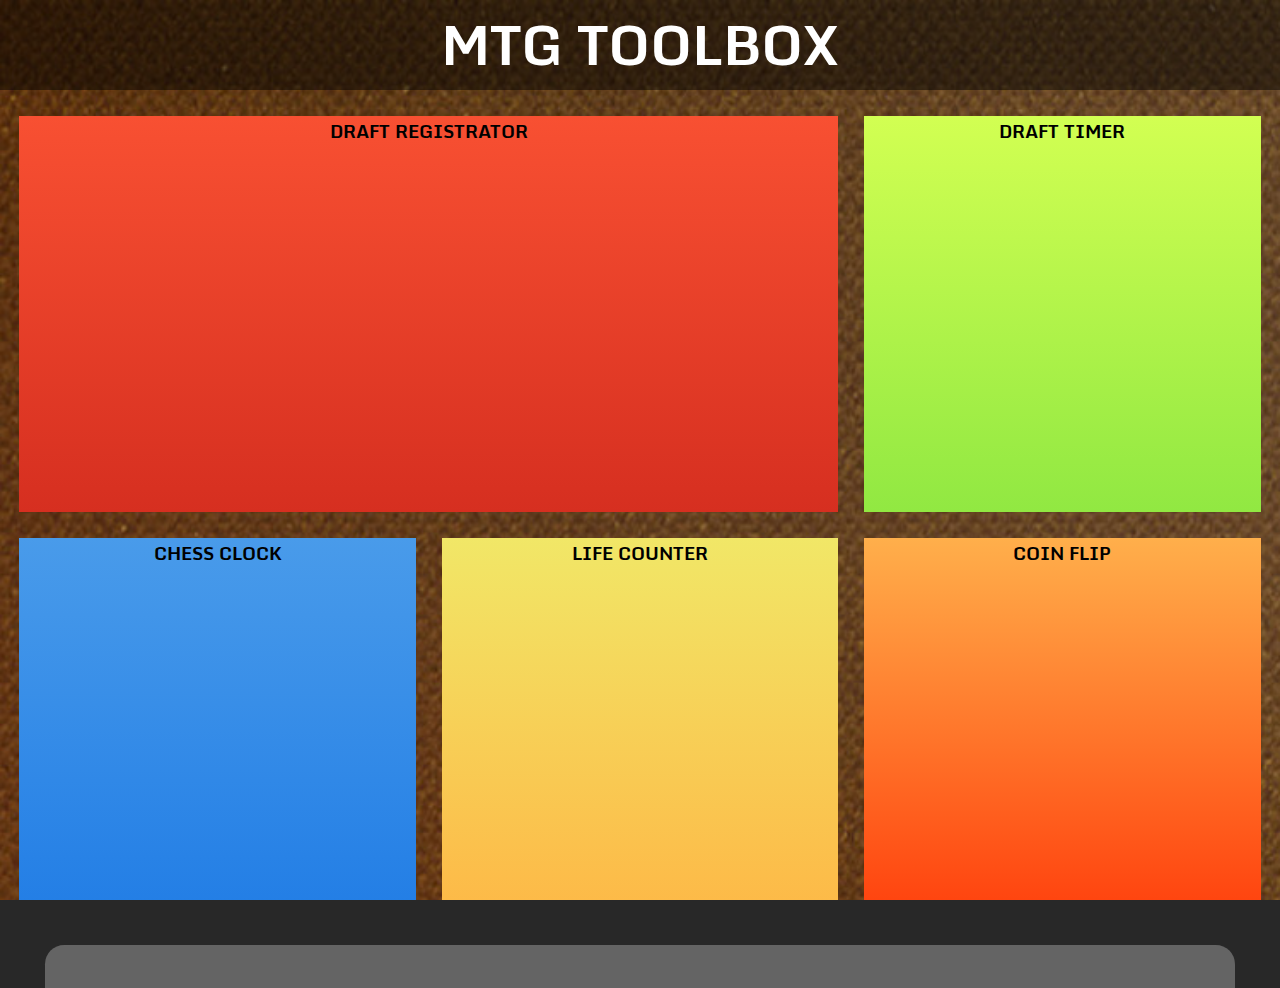
==== commit 002fc8c5: "update" ====
--- a/www/index.html
+++ b/www/index.html
@@ -15,9 +15,13 @@
         
         <!-- Stylesheets -->
         <link rel="stylesheet" type="text/css" href="css/index.css" />
+        <link rel="stylesheet" type="text/css" href="css/animate.css" />
+        <link rel="stylesheet" type="text/css" href="css/coinFlip.css" />
+        
         
         <!-- Jquery -->
         <script src="js/jquery-1.11.1.js"></script>
+        <script src="js/jquery.mobile-1.4.5.js"></script>
         <script src="js/jquery-ui-1.11.4.js"></script>
 
         <title>TSDC: Draft Registrator</title>
@@ -28,32 +32,34 @@
         
         <input type="hidden" id="card-id" />
         <section id="homeScreen">
-            <header>home</header>
-            <div class="blurheader"></div>
+            <div class="homeHeader">mtg toolbox</div>
             
             <div class="homeApps">
-                <div class="homeAppBtn" id="btnDraftRef">draft registrator</div>
-                <div class="homeAppBtn" id="btnChessClock">chess clock</div>
-                <div class="homeAppBtn" id="btnDraftTimer">draft timer</div>
-                <div class="homeAppBtn" id="btnLifeCounter">life counter</div>
-                <div class="homeAppBtn" id="btnCoinFlip">coin flip</div>
-                <div class="homeAppBtn" id="btnDieRoll">die roll</div>
-                <div class="homeAppBtn" id="btnRuleQuery">rule query</div>
-                <div class="homeAppBtn" id="btnCardQuery">card query</div>
-                <div class="homeAppBtn" id="btnNotes">notes</div>
-                
-                <div class="homeAppBtn" id="btnDraftRef"></div>
-                <div class="homeAppBtn" id="btnChessClock"></div>
-                <div class="homeAppBtn" id="btnDraftTimer"></div>
-                <div class="homeAppBtn" id="btnLifeCounter"></div>
-                <div class="homeAppBtn" id="btnCoinFlip"></div>
-                <div class="homeAppBtn" id="btnDieRoll"></div>
-                <div class="homeAppBtn" id="btnRuleQuery"></div>
-                <div class="homeAppBtn" id="btnCardQuery"></div>
-                <div class="homeAppBtn" id="btnNotes"></div>
+                <div class="homeAppBtn gradientRed btnTwo" data-action="draftReg">draft registrator</div>
+                <div class="homeAppBtn gradientGreen btnThird" data-action="draftTimer">draft timer</div>
+                <div class="homeAppBtn gradientBlue btnThird" data-action="chessClock">chess clock</div>
+                <div class="homeAppBtn gradientOrange btnThird" data-action="draftTimer">life counter</div>
+                <div class="homeAppBtn gradientDarkOrange btnThird" data-action="coinFlip">coin flip</div>
+                <div class="homeAppBtn gradientDarkGreen btnThird" data-action="diceRoll">dice roll</div>
+                <div class="homeAppBtn gradientTeal btnTwo" data-action="manaCalc">mana calculator</div>
+                <div class="homeAppBtn gradientGrey btnThird" data-action="ruleQuery">rule query</div>
+                <div class="homeAppBtn gradientRed btnThird" data-action="cardQuery">card query</div>
+                <div class="homeAppBtn gradientGreen btnThird" data-action="notes">notes</div>
+                <div class="homeAppBtn gradientBlue btnOne" data-action="swissTournament">swiss tournament</div>
+                <div class="homeAppBtn gradientOrange btnOne" data-action="singleElimination">single elimination</div>
+                <div class="homeAppBtn gradientDarkGreen btnThird" data-action="draftTimer">daily mtg</div>
+                <div class="homeAppBtn gradientTeal btnThird" data-action="draftTimer">mana pool</div>
+                <div class="homeAppBtn gradientDarkOrange btnThird" data-action="draftTimer">momir basic</div>
+                <div class="homeAppBtn gradientGrey btnOne" data-action="draftTimer">mtg quiz</div>
             </div>
         </section>
         
+        <div class="app" id="coinFlip">
+            <div class="coin">
+                <img src="img/head.png">
+            </div>
+            <h1 id="flipResult">HEADS OR TAILS?</h1>
+        </div>
         <div class="app" id="draftReg">
             <div class="start-input">
                 <div class="data players">
@@ -246,56 +252,6 @@
         <script type="text/javascript" src="phonegap.js"></script>
         <script type="text/javascript" src="js/scripts.js"></script>
         <script type="text/javascript" src="js/appChessClock.js"></script>
-        <script type="text/javascript" src="js/html2canvas.js"></script>
-        <script type="text/javascript" src="js/stackblur.js"></script>
-        
-        <script>
-            $(function () {
-                html2canvas($("body"), {
-                    background: undefined,
-                    onrendered: function (canvas) {
-                        $(".blurheader").append(canvas);
-                        $("canvas").attr("id", "canvas");
-                        stackBlurCanvasRGB(
-                            'canvas',
-                        0,
-                        0,
-                        $("canvas").width(),
-                        $("canvas").height(),
-                        14);
-                    }
-                });
-                vv = setTimeout(function () {
-                    $("header").show();
-                    clearTimeout(vv);
-                }, 200);
-            });
-            
-            window.onresize = function () {
-                $("canvas").width($(window).width());
-            };
-            
-            $(document).bind('touchmove', function () {
-                $("canvas").css(
-                    "-webkit-transform",
-                    "translatey(-" + $(window).scrollTop() + "px)");
-            });
-            
-            $(document).bind('touchend', function () {
-                $("canvas").css(
-                    "-webkit-transform",
-                    "translatey(-" + $(window).scrollTop() + "px)");
-            });
-            
-            $('.homeApps').on('scroll',function(){
-                console.log('Event Fired');
-                $("canvas").css(
-                        "-webkit-transform",
-                        "translatey(-" + $('.homeApps').scrollTop() + "px)");
-            });
-            
-            
-        </script>
-        
+        <script type="text/javascript" src="js/coinFlip.js"></script>
     </body>
 </html>
--- a/www/css/index.css
+++ b/www/css/index.css
@@ -22,6 +22,7 @@
     background-size: cover;
     overflow: hidden;
 }
+
 .homeHeader {
     background-color: rgba(0,0,0,0.5);
     height: 10vh;
@@ -36,63 +37,140 @@
     text-align: center;
     font-size: 6vh;
 }
-
-
-header, .blurheader {
-    background: rgba(0,0,0,0.3);
-    height: 10vh;
-    position: fixed;
-    width: 100%;
-    left: 0;
-    top: 0;
+.btnOne {
+    float: left;
+    width: 97vw;
+    height: 31vw;
+    margin-left: 1vw;
+    margin-right: 1vw;
+    margin-top: 2vw;
+    text-align: center;
+    font-size: 2vh;
+    color: black;
+    text-transform: uppercase;
     font-family: Monda-Bold;
-    font-size: 6vh;
-    color: white;
-    text-transform: uppercase;
-    z-index: 10000000000;
-}
-header {
-    text-align: center;
-    display: none;
-    max-width: 100vw;
-}
-.blurheader {
-    background: transparent;
-    overflow: hidden;
-    z-index: 10000;
-    left: 0;
-}
-#canvas {
-    opacity:1;
-    z-index: 100;
-    position: absolute;
-    display: block;
-    top: 3px;
-}
-
-.homeAppBtn {
+    background-size: cover;
+    background-position: 0 2vh;
+}
+.btnTwo {
     float: left;
-    width: 30vw;
-    height: 30vw;
-    margin-left: 2vw;
+    width: 64vw;
+    height: 31vw;
+    margin-left: 1vw;
     margin-right: 1vw;
-    margin-top: 3vw;
-    background-color: rgba(255,0,0,0.5);
+    margin-top: 2vw;
     text-align: center;
     font-size: 2vh;
-    color: white;
+    color: black;
     text-transform: uppercase;
     font-family: Monda-Bold;
-}
-
+    background-size: cover;
+    background-position: 0 2vh;
+}
+.btnThird {
+    float: left;
+    width: 31vw;
+    height: 31vw;
+    margin-left: 1vw;
+    margin-right: 1vw;
+    margin-top: 2vw;
+    text-align: center;
+    font-size: 2vh;
+    color: black;
+    text-transform: uppercase;
+    font-family: Monda-Bold;
+    background-size: cover;
+    background-position: 0 2vh;
+}
+.gradientGreen {
+    background: rgba(210,255,82,1);
+    background: -moz-linear-gradient(top, rgba(210,255,82,1) 0%, rgba(145,232,66,1) 100%);
+    background: -webkit-gradient(left top, left bottom, color-stop(0%, rgba(210,255,82,1)), color-stop(100%, rgba(145,232,66,1)));
+    background: -webkit-linear-gradient(top, rgba(210,255,82,1) 0%, rgba(145,232,66,1) 100%);
+    background: -o-linear-gradient(top, rgba(210,255,82,1) 0%, rgba(145,232,66,1) 100%);
+    background: -ms-linear-gradient(top, rgba(210,255,82,1) 0%, rgba(145,232,66,1) 100%);
+    background: linear-gradient(to bottom, rgba(210,255,82,1) 0%, rgba(145,232,66,1) 100%);
+    filter: progid:DXImageTransform.Microsoft.gradient( startColorstr='#d2ff52', endColorstr='#91e842', GradientType=0 );
+}
+.gradientTeal {
+    background: rgba(147,206,222,1);
+    background: -moz-linear-gradient(top, rgba(147,206,222,1) 0%, rgba(117,189,209,1) 41%, rgba(73,165,191,1) 100%);
+    background: -webkit-gradient(left top, left bottom, color-stop(0%, rgba(147,206,222,1)), color-stop(41%, rgba(117,189,209,1)), color-stop(100%, rgba(73,165,191,1)));
+    background: -webkit-linear-gradient(top, rgba(147,206,222,1) 0%, rgba(117,189,209,1) 41%, rgba(73,165,191,1) 100%);
+    background: -o-linear-gradient(top, rgba(147,206,222,1) 0%, rgba(117,189,209,1) 41%, rgba(73,165,191,1) 100%);
+    background: -ms-linear-gradient(top, rgba(147,206,222,1) 0%, rgba(117,189,209,1) 41%, rgba(73,165,191,1) 100%);
+    background: linear-gradient(to bottom, rgba(147,206,222,1) 0%, rgba(117,189,209,1) 41%, rgba(73,165,191,1) 100%);
+    filter: progid:DXImageTransform.Microsoft.gradient( startColorstr='#93cede', endColorstr='#49a5bf', GradientType=0 );
+}
+.gradientDarkGreen {
+    background: rgba(164,179,87,1);
+    background: -moz-linear-gradient(top, rgba(164,179,87,1) 0%, rgba(117,137,12,1) 100%);
+    background: -webkit-gradient(left top, left bottom, color-stop(0%, rgba(164,179,87,1)), color-stop(100%, rgba(117,137,12,1)));
+    background: -webkit-linear-gradient(top, rgba(164,179,87,1) 0%, rgba(117,137,12,1) 100%);
+    background: -o-linear-gradient(top, rgba(164,179,87,1) 0%, rgba(117,137,12,1) 100%);
+    background: -ms-linear-gradient(top, rgba(164,179,87,1) 0%, rgba(117,137,12,1) 100%);
+    background: linear-gradient(to bottom, rgba(164,179,87,1) 0%, rgba(117,137,12,1) 100%);
+    filter: progid:DXImageTransform.Microsoft.gradient( startColorstr='#a4b357', endColorstr='#75890c', GradientType=0 );
+}
+.gradientOrange {
+    background: rgba(241,231,103,1);
+    background: -moz-linear-gradient(top, rgba(241,231,103,1) 0%, rgba(254,182,69,1) 100%);
+    background: -webkit-gradient(left top, left bottom, color-stop(0%, rgba(241,231,103,1)), color-stop(100%, rgba(254,182,69,1)));
+    background: -webkit-linear-gradient(top, rgba(241,231,103,1) 0%, rgba(254,182,69,1) 100%);
+    background: -o-linear-gradient(top, rgba(241,231,103,1) 0%, rgba(254,182,69,1) 100%);
+    background: -ms-linear-gradient(top, rgba(241,231,103,1) 0%, rgba(254,182,69,1) 100%);
+    background: linear-gradient(to bottom, rgba(241,231,103,1) 0%, rgba(254,182,69,1) 100%);
+    filter: progid:DXImageTransform.Microsoft.gradient( startColorstr='#f1e767', endColorstr='#feb645', GradientType=0 );
+}
+.gradientBlue {
+    background: rgba(73,155,234,1);
+    background: -moz-linear-gradient(top, rgba(73,155,234,1) 0%, rgba(32,124,229,1) 100%);
+    background: -webkit-gradient(left top, left bottom, color-stop(0%, rgba(73,155,234,1)), color-stop(100%, rgba(32,124,229,1)));
+    background: -webkit-linear-gradient(top, rgba(73,155,234,1) 0%, rgba(32,124,229,1) 100%);
+    background: -o-linear-gradient(top, rgba(73,155,234,1) 0%, rgba(32,124,229,1) 100%);
+    background: -ms-linear-gradient(top, rgba(73,155,234,1) 0%, rgba(32,124,229,1) 100%);
+    background: linear-gradient(to bottom, rgba(73,155,234,1) 0%, rgba(32,124,229,1) 100%);
+    filter: progid:DXImageTransform.Microsoft.gradient( startColorstr='#499bea', endColorstr='#207ce5', GradientType=0 );
+}
+.gradientDarkOrange {
+    background: rgba(255,175,75,1);
+    background: -moz-linear-gradient(top, rgba(255,175,75,1) 0%, rgba(255,59,10,1) 100%);
+    background: -webkit-gradient(left top, left bottom, color-stop(0%, rgba(255,175,75,1)), color-stop(100%, rgba(255,59,10,1)));
+    background: -webkit-linear-gradient(top, rgba(255,175,75,1) 0%, rgba(255,59,10,1) 100%);
+    background: -o-linear-gradient(top, rgba(255,175,75,1) 0%, rgba(255,59,10,1) 100%);
+    background: -ms-linear-gradient(top, rgba(255,175,75,1) 0%, rgba(255,59,10,1) 100%);
+    background: linear-gradient(to bottom, rgba(255,175,75,1) 0%, rgba(255,59,10,1) 100%);
+    filter: progid:DXImageTransform.Microsoft.gradient( startColorstr='#ffaf4b', endColorstr='#ff3b0a', GradientType=0 );
+}
+.gradientRed {
+    background: rgba(248,80,50,1);
+    background: -moz-linear-gradient(top, rgba(248,80,50,1) 0%, rgba(214,47,32,1) 100%);
+    background: -webkit-gradient(left top, left bottom, color-stop(0%, rgba(248,80,50,1)), color-stop(100%, rgba(214,47,32,1)));
+    background: -webkit-linear-gradient(top, rgba(248,80,50,1) 0%, rgba(214,47,32,1) 100%);
+    background: -o-linear-gradient(top, rgba(248,80,50,1) 0%, rgba(214,47,32,1) 100%);
+    background: -ms-linear-gradient(top, rgba(248,80,50,1) 0%, rgba(214,47,32,1) 100%);
+    background: linear-gradient(to bottom, rgba(248,80,50,1) 0%, rgba(214,47,32,1) 100%);
+    filter: progid:DXImageTransform.Microsoft.gradient( startColorstr='#f85032', endColorstr='#d62f20', GradientType=0 );
+}
+.gradientGrey {
+    background: rgba(254,254,254,1);
+    background: -moz-linear-gradient(top, rgba(254,254,254,1) 0%, rgba(226,226,226,1) 100%);
+    background: -webkit-gradient(left top, left bottom, color-stop(0%, rgba(254,254,254,1)), color-stop(100%, rgba(226,226,226,1)));
+    background: -webkit-linear-gradient(top, rgba(254,254,254,1) 0%, rgba(226,226,226,1) 100%);
+    background: -o-linear-gradient(top, rgba(254,254,254,1) 0%, rgba(226,226,226,1) 100%);
+    background: -ms-linear-gradient(top, rgba(254,254,254,1) 0%, rgba(226,226,226,1) 100%);
+    background: linear-gradient(to bottom, rgba(254,254,254,1) 0%, rgba(226,226,226,1) 100%);
+    filter: progid:DXImageTransform.Microsoft.gradient( startColorstr='#fefefe', endColorstr='#e2e2e2', GradientType=0 );
+}
 .homeApps {
     position: absolute;
-    padding-top: 10vh;
     padding-bottom: 10vh;
-    top: 0;
+    top: 10vh;
     left: 0;
     right: 0;
     bottom: 0;
+    padding-left: .5vw;
+    padding-right: .5vw;
     overflow: auto;
 }
 section {
@@ -112,6 +190,7 @@
 .app {
     position: fixed;
     top: 100vh;
+    height: 100vh;
     left: 0;
     right: 0;
     background-color: rgba(40,40,40,1);
@@ -121,6 +200,7 @@
     text-align: center;
     font-family: Monda;
     overflow: hidden;
+    z-index: 100;
 }
 .start-input {
     position: absolute;
--- a/www/css/coinFlip.css
+++ b/www/css/coinFlip.css
@@ -0,0 +1,20 @@
+
+#flipResult {
+    font-size: 2em;
+    -webkit-transition: all .3s;
+    -o-transition: all .3s;
+    transition: all .3s;
+}
+
+.coin img {
+    position: absolute;
+    top: 50vh;
+    margin-top: -30vw;
+    left: 50vw;
+    margin-left: -30vw;
+    width: 60vw;
+    height: 60vw;
+    -webkit-transition: all .3s;
+    -o-transition: all .3s;
+    transition: all .3s;
+}
